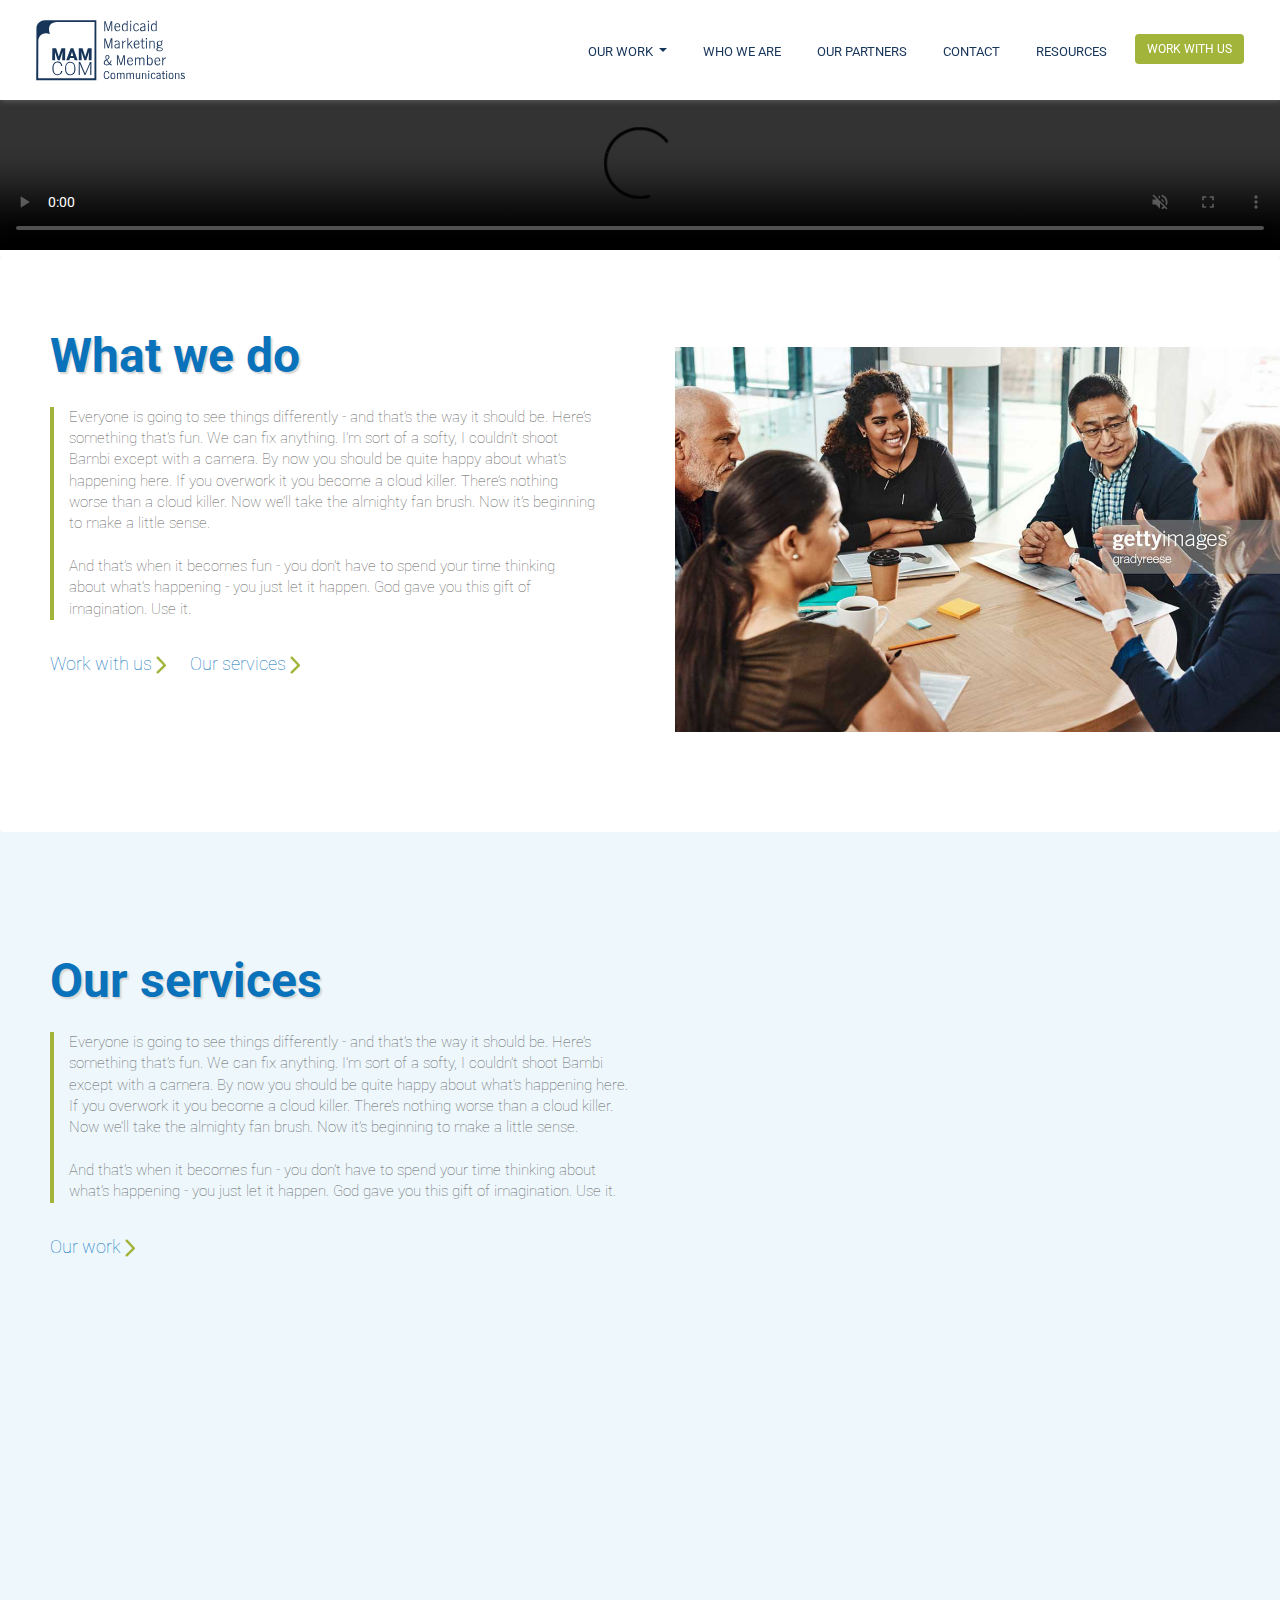
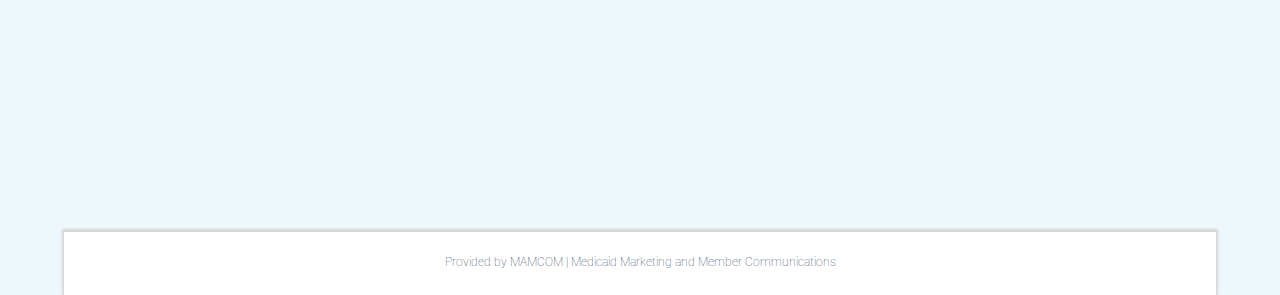
==== Index.html @ 3f7f3bfc "Add files via upload" ====
<!doctype html>
<html lang="en">
  <head>
	
<!-- Required meta tags -->
    <meta charset="utf-8">
    <meta name="viewport" content="width=device-width, initial-scale=1, shrink-to-fit=no">
	  
<!-- Code for Our services wheel -->
<script src="https://code.createjs.com/createjs-2015.11.26.min.js"></script>
<script src="OurServiceWheel.js?1569338757612"></script>
<script>
var canvas, stage, exportRoot, anim_container, dom_overlay_container, fnStartAnimation;
function init() {
	canvas = document.getElementById("canvas");
	anim_container = document.getElementById("animation_container");
	dom_overlay_container = document.getElementById("dom_overlay_container");
	var comp=AdobeAn.getComposition("01224C88C6E443ABA5F6D52164FD3043");
	var lib=comp.getLibrary();
	handleComplete({},comp);
}
function handleComplete(evt,comp) {
	//This function is always called, irrespective of the content. You can use the variable "stage" after it is created in token create_stage.
	var lib=comp.getLibrary();
	var ss=comp.getSpriteSheet();
	exportRoot = new lib.OurServiceWheel();
	stage = new lib.Stage(canvas);
	stage.enableMouseOver();	
	//Registers the "tick" event listener.
	fnStartAnimation = function() {
		stage.addChild(exportRoot);
		createjs.Ticker.setFPS(lib.properties.fps);
		createjs.Ticker.addEventListener("tick", stage)
		stage.addEventListener("tick", handleTick)
		function handleTick(event) {
			var cameraInstance = exportRoot.___camera___instance;
			if(cameraInstance)
			{
				var stageCenter = { 'x' : lib.properties.width/2, 'y' : lib.properties.height/2 };
				if(cameraInstance._off != null && cameraInstance._off == true)
					exportRoot.transformMatrix = new createjs.Matrix2D();
				else
				{
					if(cameraInstance.pinToObject !== undefined)
					{
						cameraInstance.x = cameraInstance.pinToObject.x + cameraInstance.pinToObject.pinOffsetX;
						cameraInstance.y = cameraInstance.pinToObject.y + cameraInstance.pinToObject.pinOffsetY;
					}
					var mat = cameraInstance.getMatrix();
					mat.tx -= stageCenter.x;
					mat.ty -= stageCenter.y;
					var inverseMat = mat.invert();
					inverseMat.prependTransform(stageCenter.x, stageCenter.y, 1, 1, 0, 0, 0, 0, 0);
					inverseMat.appendTransform(-stageCenter.x, -stageCenter.y, 1, 1, 0, 0, 0, 0, 0);
					exportRoot.transformMatrix = inverseMat;
				}
			}
		}
	}	    
	//Code to support hidpi screens and responsive scaling.
	function makeResponsive(isResp, respDim, isScale, scaleType) {		
		var lastW, lastH, lastS=1;		
		window.addEventListener('resize', resizeCanvas);		
		resizeCanvas();		
		function resizeCanvas() {			
			var w = lib.properties.width, h = lib.properties.height;			
			var iw = window.innerWidth, ih=window.innerHeight;			
			var pRatio = window.devicePixelRatio || 1, xRatio=iw/w, yRatio=ih/h, sRatio=1;			
			if(isResp) {                
				if((respDim=='width'&&lastW==iw) || (respDim=='height'&&lastH==ih)) {                    
					sRatio = lastS;                
				}				
				else if(!isScale) {					
					if(iw<w || ih<h)						
						sRatio = Math.min(xRatio, yRatio);				
				}				
				else if(scaleType==1) {					
					sRatio = Math.min(xRatio, yRatio);				
				}				
				else if(scaleType==2) {					
					sRatio = Math.max(xRatio, yRatio);				
				}			
			}			
			canvas.width = w*pRatio*sRatio;			
			canvas.height = h*pRatio*sRatio;
			canvas.style.width = dom_overlay_container.style.width = anim_container.style.width =  w*sRatio+'px';				
			canvas.style.height = anim_container.style.height = dom_overlay_container.style.height = h*sRatio+'px';
			stage.scaleX = pRatio*sRatio;			
			stage.scaleY = pRatio*sRatio;			
			lastW = iw; lastH = ih; lastS = sRatio;            
			stage.tickOnUpdate = false;            
			stage.update();            
			stage.tickOnUpdate = true;		
		}
	}
	makeResponsive(false,'both',false,1);	
	AdobeAn.compositionLoaded(lib.properties.id);
	fnStartAnimation();
}
</script>
	  
<!-- Bootstrap CSS -->
    <link rel="stylesheet" href="https://stackpath.bootstrapcdn.com/bootstrap/4.3.1/css/bootstrap.min.css" integrity="sha384-ggOyR0iXCbMQv3Xipma34MD+dH/1fQ784/j6cY/iJTQUOhcWr7x9JvoRxT2MZw1T" crossorigin="anonymous">
	  
	<script src="https://ajax.googleapis.com/ajax/libs/jquery/3.4.1/jquery.min.js"></script>

    <title>MAMCOM | Medicaid Marketing and Member Communications</title> 
<!-- MAMCOM SEO -->	
    <link rel="shortcut icon" href="images/favicon.ico" type="image/x-icon">
	<link rel="icon" href="images/favicon.ico" type="image/x-icon">
	  
	<meta name="author" content="Katherine Stapleton & Stephen Suratos">
	<meta name="description" content="MAMCOM | Medicaid Marketing and Member Communications">			
	<meta name="keywords" content="Anthem, Medicaid, Marketing, Protfolio">  
	  
	
	  
	<link href="https://fonts.googleapis.com/css?family=Roboto" rel="stylesheet">
	<link href="stylesheet.css" rel="stylesheet">  
  </head>
  
<!-- onload event for wheel function -->	
  <body onload="init();" style="margin:0px;">

	  
<!-- Nav Bar -->  
	
	<nav id="myNav" class="navbar sticky-top navbar-expand-lg py-0 navbar-light bg-light py-md-0 my-0 my-sm-0">
		
	    <a class="navbar-brand py-0" href="Index.html"><img id="logo" src="images/MAMCOM-Logo.svg"  alt="logo"></a>
		<a class="navbar-brand py-0" href="Index.html"><img id="logoText" src="images/MAMCOM-Logo-text.svg"  alt="logo"></a>	

	  <button id="navTog" class="navbar-toggler" type="button" data-toggle="collapse" data-target="#navbarTogglerDemo02" aria-controls="navbarTogglerDemo02" aria-expanded="false" aria-label="Toggle navigation">
		<span class="navbar-toggler-icon"></span>
	  </button>

	  <div class="collapse navbar-collapse" id="navbarTogglerDemo02">
		<ul id="navBNav" class="navbar-nav ml-auto mt-2 mt-lg-0">
		  <li id="menuDropdown" class="nav-item dropdown">
        	<a class="nav-link dropdown-toggle" href="#" id="navbarDropdownMenuLink" role="button" data-toggle="dropdown" aria-haspopup="true" aria-expanded="false">
          	OUR WORK
        	</a>
				<div class="dropdown-menu" aria-labelledby="navbarDropdownMenuLink">
				  <a class="dropdown-item" href="memberStories.html">Member Stories</a>
				  <a class="dropdown-item" href="ourWork.html">Our Work</a>
				</div>
      	  </li>
		  <li class="nav-item">
			<a class="nav-link" href="whoWeAre.html">WHO WE&nbsp;ARE</a>
		  </li>
		  <li class="nav-item">
			<a class="nav-link" href="partners.html">OUR&nbsp;PARTNERS</a>
		  </li>
		  <li class="nav-item">
			<a class="nav-link" href="contact.html">CONTACT</a>
		  </li>
		  <li class="nav-item">
			<a class="nav-link" href="resources.html">RESOURCES</a>
		  </li>	
			
		  <li>
			  <a href="https://share.antheminc.com/teams/BrandMktgComms/Lists/SeptDec2019_Job_Requests/NewForm.aspx?"><button class="btn btn-outline-success my-1 my-sm-0">WORK WITH US</button></a>
		  </li>		

		</ul>
		
		
	  </div>
	</nav>

	  
<!-- Home Page Video -->   
	<div class="jumbotron jumbotron-fluid">
		<video controls autoplay muted>
		  <source src="video/MAMCOM-Sizzle-test.mp4" type="video/mp4">
		  <!--  *** FPO FOR FINAL VIDEO IN OGG *** <source src="video/MAMCOM-Sizzle-test.mp4" type="video/ogg">-->
			Your browser does not support the video tag.
		</video>
	</div>	
	  
<!-- What we do	-->
	  
	<div id="whatWeDo" class="card">
	  <div class="row no-gutters">
		  
		<div class="col-md-6">  
			<div class="card-body">	
				<h2 class="card-title">What we do</h2>
				<div id="vertlineCopy">
					<p class="card-text">  
					Everyone is going to see things differently - and that’s the way it should be. Here’s something that’s fun. We can fix anything. I’m sort of a softy, I couldn’t shoot Bambi except with a camera. By now you should be quite happy about what’s happening here. If you overwork it you become a cloud killer. There’s nothing worse than a cloud killer. Now we’ll take the almighty fan brush. Now it’s beginning to make a little sense.<br/><br/>

					And that’s when it becomes fun - you don’t have to spend your time thinking about what’s happening - you just let it happen. God gave you this gift of imagination. Use it. 
					</p>
				</div>
				<a id="textLink1" href="https://share.antheminc.com/teams/BrandMktgComms/Lists/SeptDec2019_Job_Requests/NewForm.aspx?">Work&nbsp;with&nbsp;us <img src="images/arrow-rightMini.svg" alt="arrow icon"/> </a>
				<a id="textLink2" href="#ourServ">Our&nbsp;services <img src="images/arrow-rightMini.svg" alt="arrow icon"/></a>
			</div>
		</div>	  
		<div class="col-md-6 float-right">
	  		<img id="whatWeDoImg" src="images/whatwedo-Placeholder.jpeg" class="card-img rounded-0" alt="Image team collaborating">
		</div>
	  </div>	 
	</div>
	  
	  
	  
 <!-- Our services-->
	<a id="ourServ"></a>
	<div id="ourServicesBG" class="jumbotron jumbotron-fluid">
		
			<div id="ourServices" class="card">
			  <div class="row no-gutters">

				<div class="col-md-6">  
					<div class="card-body">	
						
						
						<h2 class="card-title">Our services</h2>
						<div id="vertlineCopy2">
							<p class="card-text">  
							Everyone is going to see things differently - and that’s the way it should be. Here’s something that’s fun. We can fix anything. I’m sort of a softy, I couldn’t shoot Bambi except with a camera. By now you should be quite happy about what’s happening here. If you overwork it you become a cloud killer. There’s nothing worse than a cloud killer. Now we’ll take the almighty fan brush. Now it’s beginning to make a little sense.<br/><br/>

							And that’s when it becomes fun - you don’t have to spend your time thinking about what’s happening - you just let it happen. God gave you this gift of imagination. Use it. 
							</p>
						</div>
						<a id="textLink3" href="#">Our&nbsp;work <img src="images/arrow-rightMini.svg" alt="arrow icon"/> </a>
						
					</div>
				</div>	  
				<div class="col-md-6">
					<!--  WIDGET -->
						<div  id="animation_container" style="background-color:rgba(237, 247, 252, 1.00); width:800px; height:800px">
							<canvas class="ourServWidget" id="canvas" width="800" height="800" style="position: absolute; display: block; background-color:rgba(237, 247, 252, 1.00);"></canvas>
							<div id="dom_overlay_container" style="pointer-events:none; overflow:hidden; width:800px; height:800px; position: absolute; left: 0px; top: 0px; display: block;">
							</div>
						</div>
				</div>
			  </div>	 
			</div>

		
	</div>
	  
	
<!-- Footer-->
	  
	<footer id="footer" class="jumbotron jumbotron-fluid">
	  <div class="container">
		<p>Provided by MAMCOM | Medicaid Marketing and Member&nbsp;Communications</p>
	  </div>
	</footer>
	  
  	  
	  

<!-- Optional JavaScript -->
	<script src="scripts.js"></script> 
	  
 <!-- jQuery first, then Popper.js, then Bootstrap JS -->
    <script src="https://code.jquery.com/jquery-3.3.1.slim.min.js" integrity="sha384-q8i/X+965DzO0rT7abK41JStQIAqVgRVzpbzo5smXKp4YfRvH+8abtTE1Pi6jizo" crossorigin="anonymous"></script>
    <script src="https://cdnjs.cloudflare.com/ajax/libs/popper.js/1.14.7/umd/popper.min.js" integrity="sha384-UO2eT0CpHqdSJQ6hJty5KVphtPhzWj9WO1clHTMGa3JDZwrnQq4sF86dIHNDz0W1" crossorigin="anonymous"></script>
    <script src="https://stackpath.bootstrapcdn.com/bootstrap/4.3.1/js/bootstrap.min.js" integrity="sha384-JjSmVgyd0p3pXB1rRibZUAYoIIy6OrQ6VrjIEaFf/nJGzIxFDsf4x0xIM+B07jRM" crossorigin="anonymous"></script>
  </body>
</html>
---- stylesheet.css ----
/*	~~~~~~COLORS FOR SITE~~~~~
Grey		#606060
Light Grey	#EDEDED
Medium Grey	#D6D6D6
Navy Blue 	#173459
Light Blue	#50ADE3
Blue		#0A72BA
Magenta		#BA1D84
Green		#A2B53A
Light B BG	#EDF7FC



~~~~~~TVNord (Not working on web)~~~~~
font-family: 'TVNordCondEF-Black', 'TVNordEF-RegularOblique', 'TVNordEF-Regular', 'TVNordEF-Light', 'TVNordEF-Heavy', 'TVNordEF-BoldOblique', 'TVNordEF-Bold', 'TVNordEF-Black', 'TVNordCondEF-RegularOblique', 'TVNordCondEF-Regular', 'TVNordCondEF-Light', 'TVNordCondEF-BoldOblique', 'TVNordCondEF-Bold', 'Helvetica', 'Arial', 'sans-serif';


~~~~~~TEXT FOR SITE~~~~~
<link href="https://fonts.googleapis.com/css?family=Roboto" rel="stylesheet">*/



/* ~~~~~~Font Styles~~~~~~ */

body{
    font-family: 'Roboto', 'Helvetica', 'Arial', 'sans-serif';
    color: #173459;
	background-color: #fff;

	}
  
h1 {
	font-family: 'Roboto', 'Helvetica', 'Arial', 'sans-serif';
	color: #50ADE3;
	font-weight: bold;
	font-size: 7vw;
	opacity: 0.3;
	}

h2 {
	font-family: 'Roboto', 'Helvetica', 'Arial', 'sans-serif';
	color: #0A72BA;
	font-weight: bold;
	font-size: 36pt;
	text-shadow: 1.5px 1.5px 1.5px #D6D6D6;
	}

p{
	font-family: 'Roboto', 'Helvetica', 'Arial', 'sans-serif';
	color: #606060;
	font-size: 11pt;
	font-weight: lighter;
	line-height: 16pt;
}


body {
  position: relative;
  margin: 0;
  min-height: 100%;
  font-family: 'Roboto', 'Helvetica', 'Arial', 'sans-serif';
  background-color: #EDF7FC;
}


/*----------Navbar Style----------*/


@media (min-width: 990px) {
     .navbar {
         height: 100px; 
         display: flex;
         align-items: center;
     	}
	  }
@media (max-width: 990px) {
    .navbar {
         height: 100px; 
         display: flex;
    	}
    .navbar-toggler {
        border: none;
		position:fixed;
		right:0px !important;
		display: flex;
		z-index: 5;
		background-color: #fff;
		float: right;
		top: 0;
		margin-top: 30px;
    	}
	.navbar-collapse {
		position: fixed;
		top: 0;
		left: 0;
		bottom: 0;
		width: 100%;
	}
	.navbar-collapse.collapse.show {
		height: 100vh;
	}

	
	#logoText {
		visibility: hidden;
		}
	
	.navbar-nav{
		background-color: #FFFFFF;
		width: 35% !important;
    	float: right !important;
    	vertical-align: middle; 
		height: 100vh !important;
		right: 0 !important;
		top: 100px;
		opacity: 0.95;
		margin-right: 0 !important;
		text-align: right;
		}
	
	.navbar-nav li{
		padding: 10px 10px 10px 20px;
		opacity:1;
		margin: 15px 0px 0px 0px;
		}
	
	.navbar-nav li a{
		padding: 0px 30px 0px 30px;
		opacity:1;
		border-bottom: none;
		}

	.navbar-nav li a:hover {
		border-bottom: none;
		float: none;
		}
	
	.navbar-nav li a:active {
		border-bottom: none;
		float: none;
		}
	.nav-link{
		margin-right: 20px;
	}
	.nav-item:hover{
		background-color: #EDEDED;
	}


	#menuDropdown{
		margin-top: 100px;
		width: 100%;
	}
	.dropdown-menu{
		box-shadow: none !important;
		font-family: 'Roboto', 'Helvetica', 'Arial', 'sans-serif';
		font-size: 11pt;
		background-color: transparent;
	}
	.dropdown-item{
		text-align: right;
	}
	
	.dropdown-menu a:hover{
		color: #0A72BA;
	}
	.dropdown-menu a:active{
		color: #0A72BA;
	}
	
	
} 


.navbar {
	z-index: 2;
	background-color: #ffffff !important;
	display: flex;
    align-items: center;
	box-shadow: 1px 1px 6px #606060;
	}
.navbar-toggler{
	border: 0px;
	position: fixed;
	right:0px !important;
	display: flex;
	margin-right: 20px;
	}
.navbar-toggler:focus{
	background-color: #fff;
	box-shadow:none !important;
    outline:0px !important;
	border: none;
}
.navbar-toggler:active, 
.navbar-toggler:hover{
	border: none;
	background-color:#EDEDED;
	box-shadow:none !important;
    outline:0px !important;
}

.nav-link {
	margin-top: 5px;
	color:#173459 !important;
	line-height: 10px;
	border-bottom: 2.5px solid #ffffff;
	font-family: 'Roboto', 'Helvetica', 'Arial', 'sans-serif';
	font-size: 10pt !important;
	}

.nav-link:hover {
	border-bottom: 2.5px solid #A2B53A;
	float: none;
	}
.nav-link:active {
	border-bottom: 2.5px solid #173459;
	float: none;
	}

.dropdown-menu{
	border-radius: 0px;
	font-family: 'Roboto', 'Helvetica', 'Arial', 'sans-serif';
	box-shadow: 0px 0px 4px #606060;
	border: none;
	text-align: center;
	}
.dropdown-menu{
	box-shadow: none !important;
	font-family: 'Roboto', 'Helvetica', 'Arial', 'sans-serif';
	font-size: 11pt;
	}
.dropdown-menu a{
	color: #173459;
	font-family: 'Roboto', 'Helvetica', 'Arial', 'sans-serif';
	border: none;
	}

.dropdown-menu a:hover{
	background-color: #EDEDED;
	}

.dropdown-menu a:active{
	background-color: #EDEDED;
	}

.nav-item {
	padding-right: 20px;
	}

.btn {
	background-color: #A2B53A;
	color: white;
	font-size: 12px;
	border: none;
	margin-right: 20px;
	float:right;
	}

.btn:hover{
	background-color: #50ADE3;
	}
.btn:active{
	background-color: #50ADE3;
	}

.navbar-brand {
	image-shadow:  1.5px 1.5px 1.5px #D6D6D6;
	margin: 0px;
	padding: 0;
	}

#logo{
	padding: 15px 0px 0px 0px !important;
	top: 0 !important;
	margin: 0px 0px 0px 15px !important;
	width: 70px;
	position:fixed;
	display: flex;
	vertical-align: middle;
	}

#logoText{
	padding: 15px 0px 0px 0px !important;
	top: 0 !important;
	margin: 0px 0px 0px 85px !important;
	width: 86px;
	position:fixed;
	}
	


/*--------------PAGE CONTENT----------------*/    

/*----------Home page Video Style----------*/


.jumbotron {
	position: static;
    padding-top: 0px;
    padding-bottom: 0px;
    margin-bottom: 0px;
    color: inherit;
	background-color: #fff;
	}

video {
	position:static;
    top: 0;
    left: 0;
    width: 100% !important;
 	}



/*--------------What we do---------------*/


#whatWeDo{
	background-color: #fff;
	padding: 50px 0px 50px 30px;
	border: none;
	}
#vertlineCopy{
	border-left: 4px solid #A2B53A;
	float: left;
	padding: 0px 0px 0px 15px;
	margin: 10px 40px 30px 0px;
	}
#whatWeDoImg{
	float: right;
	right: 0;
	top: 0;
	padding: 40px 0px 50px 20px;
	}
#textLink1{
	font-size: 18px;
	color: #0A72BA;
	padding: 50px 20px 0px 0px;
	font-weight: lighter;
	margin-top: 40px;
	word-break: keep-all;
	}

#textLink1 img{
	width: 10px;
	}

#textLink1:hover{
	color: #50ADE3;
	text-decoration: none;
	}

#textLink2{
	font-size: 18px;
	color: #0A72BA;
	padding: 50px 20px 0px 0px;
	font-weight: lighter;
	margin-top: 40px;
	word-break: keep-all;
	}

#textLink2 img{
	width: 10px;
	}

#textLink2:hover{
	color: #50ADE3;
	text-decoration: none;
	}


/*--------------Our services---------------*/


#ourServicesBG{
	background-color: #EDF7FC;
	width: 100%;
	bottom: 0;
	padding: 50px 0px 50px 30px;
}
#ourServices{
	background-color: transparent;
	padding: 50px 0px 50px 0px;
	border: none;
	}
#vertlineCopy2{
	border-left: 4px solid #A2B53A;
	float: left;
	padding: 0px 0px 0px 15px;
	margin: 10px 0px 30px 0px;
	}

#textLink3{
	font-size: 18px;
	color: #0A72BA;
	padding: 50px 20px 0px 0px;
	font-weight: lighter;
	margin-top: 40px;
	word-break: keep-all;
	}

#textLink3 img{
	width: 10px;
	}

#textLink3:hover{
	color: #50ADE3;
	text-decoration: none;
	}

.ourServWidget{
	position: absolute;
	margin: auto;
	right: 0;
	left: 0;
}


/*----------Footer----------*/

footer{
	position: absolute;
	bottom: 0;
	margin-left: auto;
	margin-right: auto;
	box-shadow: 0px -1px 2px 2px #D6D6D6; 
	width: 90%;
	display: block;
	}

#footer{
	background-color: #ffffff;
	padding: 20px 0px 5px 0px;

}

#footer p{
	font-size: 12px !important;
	color: #173459;
	text-align: center;
}
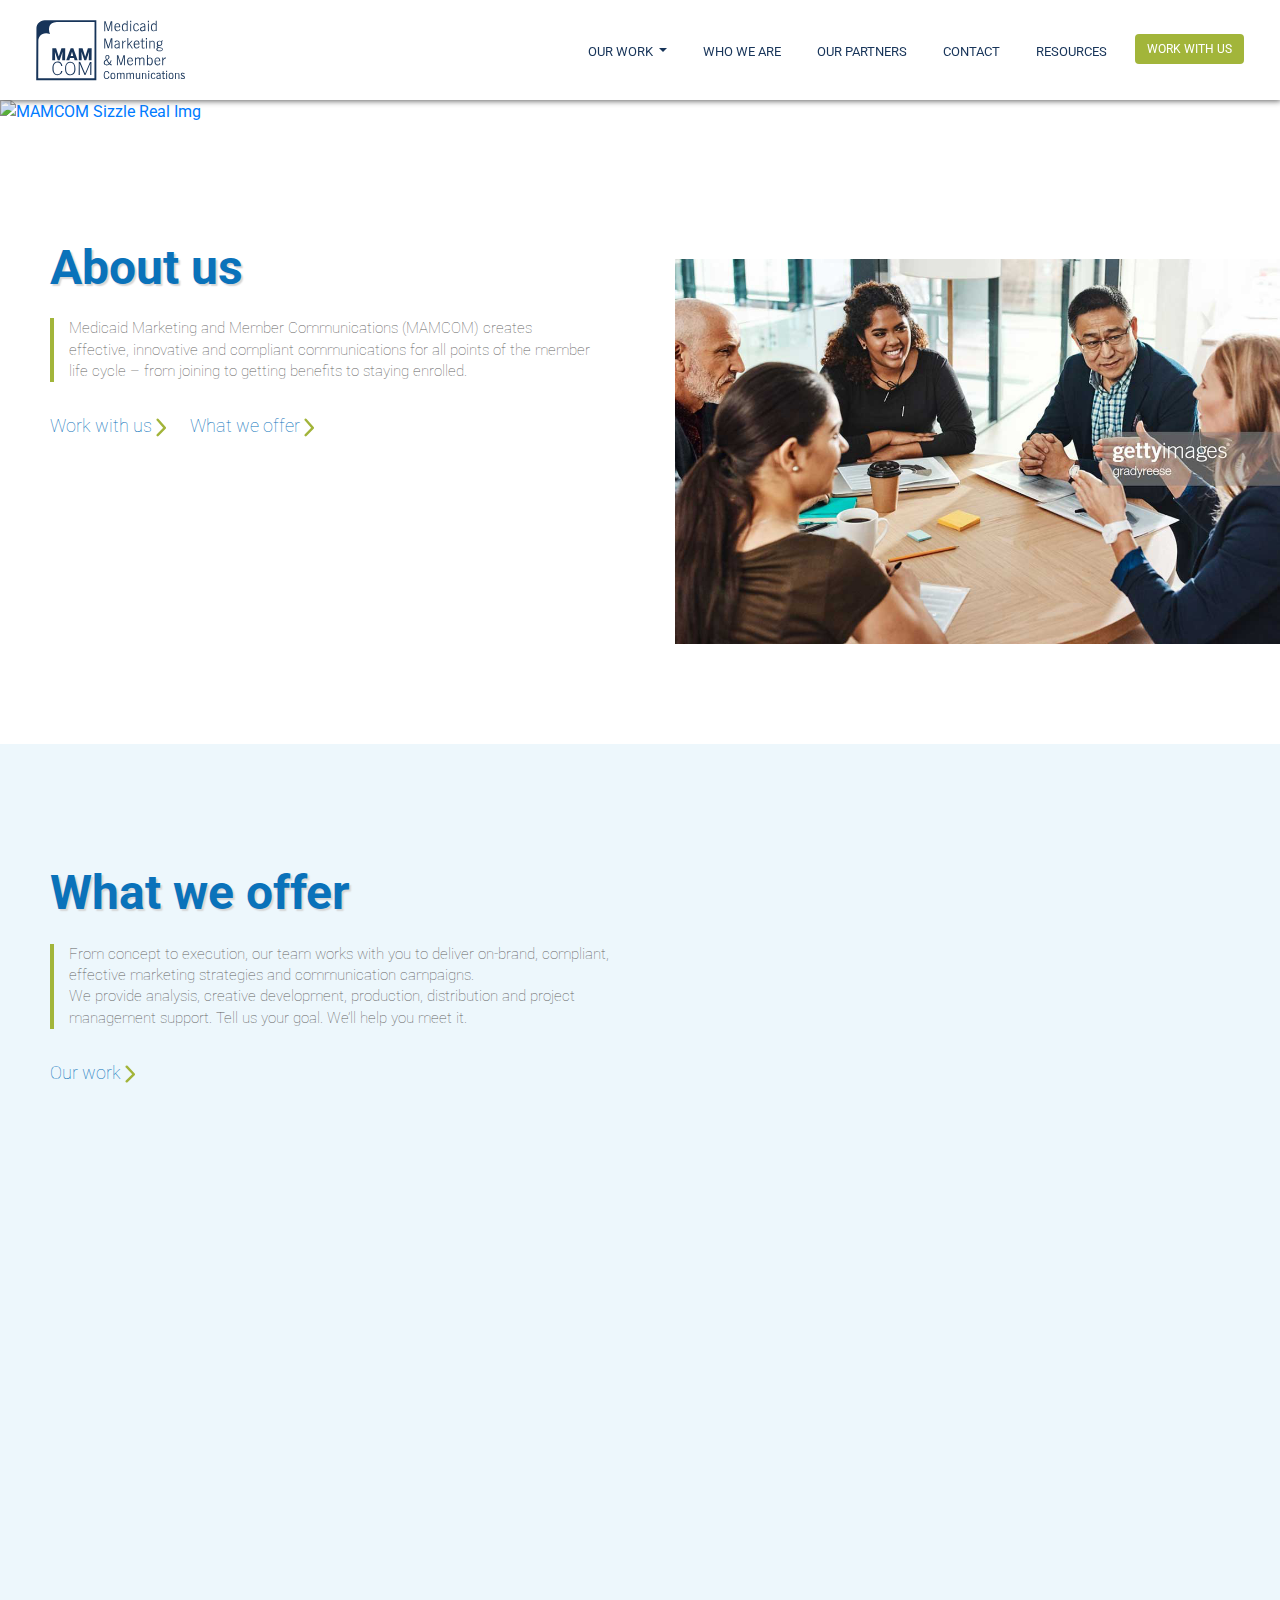
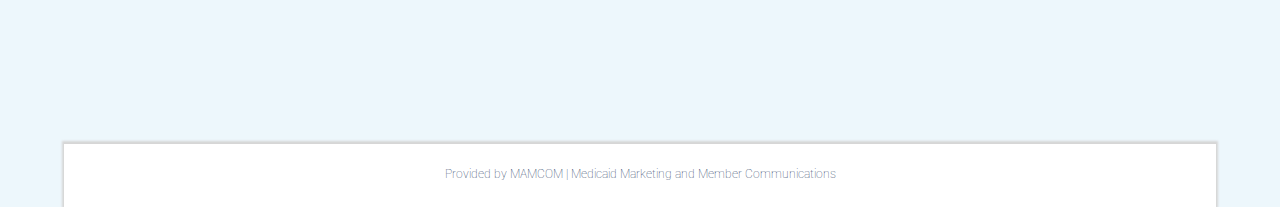
==== commit f8ae4ed4: "Add files via upload" ====
--- a/Index.html
+++ b/Index.html
@@ -1,14 +1,71 @@
 <!doctype html>
 <html lang="en">
   <head>
-	
+
 <!-- Required meta tags -->
     <meta charset="utf-8">
     <meta name="viewport" content="width=device-width, initial-scale=1, shrink-to-fit=no">
 	  
+<!-- disable youtube player related videos -->
+	  <style>
+		  .hytPlayerWrap{display: inline-block; position: relative;}
+		  .hytPlayerWrap.ended::after{content:""; position: absolute; top: 0; left: 0; bottom: 0; right: 0; cursor: pointer; background-color: black; background-repeat: no-repeat; background-position: center; background-size: 64px 64px; background-image: url([data-uri]);}
+		  .hytPlayerWrap.paused::after{content:""; position: absolute; top: 70px; left: 0; bottom: 50px; right: 0; cursor: pointer; background-color: black; background-repeat: no-repeat; background-position: center; background-size: 40px 40px; background-image: url([data-uri]);}
+	  </style>		  
 <!-- Code for Our services wheel -->
 <script src="https://code.createjs.com/createjs-2015.11.26.min.js"></script>
-<script src="OurServiceWheel.js?1569338757612"></script>
+<script>
+function LoadGFonts(families, comp) {				
+	var lib=comp.getLibrary();				
+	var googleObject = {type: "Google", loadedFonts: 0, totalFonts: families.length, callOnLoad: lib.gfontAvailable};				
+	for(var i =0; i < families.length; i++)				
+		isFontAvailable(gFontsFamilies[i], googleObject);				
+}
+function isFontAvailable(font, obj) {				
+	var timeOut = 5000;				
+	var delay = 200;				
+	var interval = 0;				
+	var timeElapsed = 0;				
+	function checkFont() {				
+		var node = document.createElement("span");				
+		node.innerHTML = "giItT1WQy@!-/#";				
+		node.style.position      = "absolute";				
+		node.style.left          = "-1000px";				
+		node.style.top           = "-1000px";				
+		node.style.fontSize      = "300px";				
+		node.style.fontFamily    = "sans-serif";				
+		node.style.fontVariant   = "normal";				
+		node.style.fontStyle     = "normal";				
+		node.style.fontWeight    = "normal";				
+		node.style.letterSpacing = "0";				
+		document.body.appendChild(node);				
+		var width = node.offsetWidth;				
+		node.style.fontFamily = font+","+node.style.fontFamily;				
+		var returnVal = false;				
+		if((node && node.offsetWidth != width) || timeElapsed >=timeOut) {				
+			obj.loadedFonts++;				
+			if(interval)				
+				clearInterval(interval);				
+			obj.callOnLoad(font, obj.totalFonts);				
+			returnVal = true;				
+		}				
+		if(node) {				
+			node.parentNode.removeChild(node);				
+			node = null;				
+		}				
+		timeElapsed += delay;				
+		return returnVal;				
+	}				
+	if(!checkFont()) {				
+		interval = setInterval(checkFont, delay);				
+	}				
+}
+</script>
+<script>
+	var gFontsFamilies = ["Roboto"];
+</script>
+<link rel="stylesheet" type="text/css" href="https://fonts.googleapis.com/css?family=Roboto:regular&subset=latin">
+<script src="OurServiceWheel.js"></script>
 <script>
 var canvas, stage, exportRoot, anim_container, dom_overlay_container, fnStartAnimation;
 function init() {
@@ -17,6 +74,19 @@
 	dom_overlay_container = document.getElementById("dom_overlay_container");
 	var comp=AdobeAn.getComposition("01224C88C6E443ABA5F6D52164FD3043");
 	var lib=comp.getLibrary();
+	try {
+		if(!(typeof gFontsFamilies === 'undefined' || gFontsFamilies === null))
+			LoadGFonts(gFontsFamilies, comp);		
+		if(!(typeof totalTypekitFonts === 'undefined' || totalTypekitFonts === null)) {			
+			var typekitObject = {type: 'Typekit', loadedFonts: 0, totalFonts: totalTypekitFonts, callOnLoad: lib.tfontAvailable};		
+			Typekit.load({
+			async: true,
+			'fontactive': function(family) {
+				isFontAvailable(family, typekitObject);
+				}
+			});
+		}
+	} catch(e) {};
 	handleComplete({},comp);
 }
 function handleComplete(evt,comp) {
@@ -30,32 +100,7 @@
 	fnStartAnimation = function() {
 		stage.addChild(exportRoot);
 		createjs.Ticker.setFPS(lib.properties.fps);
-		createjs.Ticker.addEventListener("tick", stage)
-		stage.addEventListener("tick", handleTick)
-		function handleTick(event) {
-			var cameraInstance = exportRoot.___camera___instance;
-			if(cameraInstance)
-			{
-				var stageCenter = { 'x' : lib.properties.width/2, 'y' : lib.properties.height/2 };
-				if(cameraInstance._off != null && cameraInstance._off == true)
-					exportRoot.transformMatrix = new createjs.Matrix2D();
-				else
-				{
-					if(cameraInstance.pinToObject !== undefined)
-					{
-						cameraInstance.x = cameraInstance.pinToObject.x + cameraInstance.pinToObject.pinOffsetX;
-						cameraInstance.y = cameraInstance.pinToObject.y + cameraInstance.pinToObject.pinOffsetY;
-					}
-					var mat = cameraInstance.getMatrix();
-					mat.tx -= stageCenter.x;
-					mat.ty -= stageCenter.y;
-					var inverseMat = mat.invert();
-					inverseMat.prependTransform(stageCenter.x, stageCenter.y, 1, 1, 0, 0, 0, 0, 0);
-					inverseMat.appendTransform(-stageCenter.x, -stageCenter.y, 1, 1, 0, 0, 0, 0, 0);
-					exportRoot.transformMatrix = inverseMat;
-				}
-			}
-		}
+		createjs.Ticker.addEventListener("tick", stage);
 	}	    
 	//Code to support hidpi screens and responsive scaling.
 	function makeResponsive(isResp, respDim, isScale, scaleType) {		
@@ -170,13 +215,48 @@
 
 	  
 <!-- Home Page Video -->   
-	<div class="jumbotron jumbotron-fluid">
-		<video controls autoplay muted>
-		  <source src="video/MAMCOM-Sizzle-test.mp4" type="video/mp4">
-		  <!--  *** FPO FOR FINAL VIDEO IN OGG *** <source src="video/MAMCOM-Sizzle-test.mp4" type="video/ogg">-->
-			Your browser does not support the video tag.
-		</video>
-	</div>	
+	 <div class="jumbotron jumbotron-fluid">
+		<div data-toggle="modal" data-target="#exampleModalCenter">
+		  	<a href="#carouselExampleIndicatorsModal" data-target="#carouselExampleIndicatorsModal" data-slide-to="0">
+				<img class="d-block w-100" src="images/IndexHeader.jpg" alt="MAMCOM Sizzle Real Img">
+			</a>
+		</div>
+		<div class="arrow bounce indexArrow">
+  			<a href="#whatWeDo"><img class="a" src="images/arrow-downWHT.svg" alt="arrow icon"/></a>
+		</div>
+	  </div>
+	  
+	  <!-- Video Modal --> 
+		<div id="exampleModalCenter" class="modal fade bd-example-modal-lg" tabindex="-1" role="dialog" aria-labelledby="myLargeModalLabel" aria-hidden="true" >
+		  <div class="modal-dialog modal-dialog-centered modal-lg" role="document">
+			<div class="modal-content">
+			  <div class="projectModalHeader modal-header">
+				<h5 class="modal-title" id="exampleModalLongTitle">MAMCOM 2018 Sizzle Reel</h5>
+				<button type="button" class="close closeBTN" data-dismiss="modal" aria-label="Close">
+				  <span aria-hidden="true">&times;</span>
+				</button>
+			  </div>
+				
+			  <div class="modal-body">
+				
+				  <div id="carouselExampleIndicatorsModal" class="carousel slide" data-ride="carousel" data-interval="false">
+					  <div class="carousel-inner">
+						 <div class="carousel-item active hytPlayerWrapOuter">
+						   	<div class="embed-responsive embed-responsive-16by9 hytPlayerWrap">	
+							  <iframe class="embed-responsive-item" src="https://www.youtube.com/embed/NrRhvXSq7Kk?autoplay=1&modestbranding=1&rel=0&enablejsapi=1" frameborder="0"  allow="accelerometer; autoplay; encrypted-media; gyroscope;" allowfullscreen ></iframe>
+							</div>
+						</div> 
+						
+					  </div>
+
+					</div>
+				  
+			  </div>
+	
+			</div>
+		  </div>
+		</div>
+	  
 	  
 <!-- What we do	-->
 	  
@@ -185,16 +265,14 @@
 		  
 		<div class="col-md-6">  
 			<div class="card-body">	
-				<h2 class="card-title">What we do</h2>
+				<h2 class="card-title">About us</h2>
 				<div id="vertlineCopy">
 					<p class="card-text">  
-					Everyone is going to see things differently - and that’s the way it should be. Here’s something that’s fun. We can fix anything. I’m sort of a softy, I couldn’t shoot Bambi except with a camera. By now you should be quite happy about what’s happening here. If you overwork it you become a cloud killer. There’s nothing worse than a cloud killer. Now we’ll take the almighty fan brush. Now it’s beginning to make a little sense.<br/><br/>
-
-					And that’s when it becomes fun - you don’t have to spend your time thinking about what’s happening - you just let it happen. God gave you this gift of imagination. Use it. 
+					Medicaid Marketing and Member Communications (MAMCOM) creates effective, innovative and compliant communications for all points of the member life cycle – from joining to getting benefits to staying&nbsp;enrolled. 
 					</p>
 				</div>
-				<a id="textLink1" href="https://share.antheminc.com/teams/BrandMktgComms/Lists/SeptDec2019_Job_Requests/NewForm.aspx?">Work&nbsp;with&nbsp;us <img src="images/arrow-rightMini.svg" alt="arrow icon"/> </a>
-				<a id="textLink2" href="#ourServ">Our&nbsp;services <img src="images/arrow-rightMini.svg" alt="arrow icon"/></a>
+				<a class="textLink" href="https://share.antheminc.com/teams/BrandMktgComms/Lists/SeptDec2019_Job_Requests/NewForm.aspx?">Work&nbsp;with&nbsp;us <img src="images/arrow-rightMini.svg" alt="arrow icon"/> </a>
+				<a class="textLink" href="#ourServ">What&nbsp;we&nbsp;offer <img src="images/arrow-rightMini.svg" alt="arrow icon"/></a>
 			</div>
 		</div>	  
 		<div class="col-md-6 float-right">
@@ -216,26 +294,25 @@
 					<div class="card-body">	
 						
 						
-						<h2 class="card-title">Our services</h2>
+						<h2 class="card-title">What&nbsp;we&nbsp;offer</h2>
 						<div id="vertlineCopy2">
 							<p class="card-text">  
-							Everyone is going to see things differently - and that’s the way it should be. Here’s something that’s fun. We can fix anything. I’m sort of a softy, I couldn’t shoot Bambi except with a camera. By now you should be quite happy about what’s happening here. If you overwork it you become a cloud killer. There’s nothing worse than a cloud killer. Now we’ll take the almighty fan brush. Now it’s beginning to make a little sense.<br/><br/>
-
-							And that’s when it becomes fun - you don’t have to spend your time thinking about what’s happening - you just let it happen. God gave you this gift of imagination. Use it. 
+							From concept to execution, our team works with you to deliver on-brand, compliant, effective marketing strategies and communication campaigns. <br>
+							We provide analysis, creative development, production, distribution and project management support. Tell us your goal. We’ll help you meet&nbsp;it. 
 							</p>
 						</div>
-						<a id="textLink3" href="#">Our&nbsp;work <img src="images/arrow-rightMini.svg" alt="arrow icon"/> </a>
+						<a class="textLink" href="ourWork.html">Our&nbsp;work <img src="images/arrow-rightMini.svg" alt="arrow icon"/> </a>
 						
 					</div>
 				</div>	  
 				<div class="col-md-6">
 					<!--  WIDGET -->
-						<div  id="animation_container" style="background-color:rgba(237, 247, 252, 1.00); width:800px; height:800px">
+						<div id="animation_container" style="background-color:rgba(237, 247, 252, 1.00); width:800px; height:800px">
 							<canvas class="ourServWidget" id="canvas" width="800" height="800" style="position: absolute; display: block; background-color:rgba(237, 247, 252, 1.00);"></canvas>
 							<div id="dom_overlay_container" style="pointer-events:none; overflow:hidden; width:800px; height:800px; position: absolute; left: 0px; top: 0px; display: block;">
 							</div>
 						</div>
-				</div>
+					</div>
 			  </div>	 
 			</div>
 
@@ -244,13 +321,13 @@
 	  
 	
 <!-- Footer-->
-	  
+	<div class="footerBG">
 	<footer id="footer" class="jumbotron jumbotron-fluid">
 	  <div class="container">
 		<p>Provided by MAMCOM | Medicaid Marketing and Member&nbsp;Communications</p>
 	  </div>
 	</footer>
-	  
+	</div>  
   	  
 	  
 
@@ -261,5 +338,8 @@
     <script src="https://code.jquery.com/jquery-3.3.1.slim.min.js" integrity="sha384-q8i/X+965DzO0rT7abK41JStQIAqVgRVzpbzo5smXKp4YfRvH+8abtTE1Pi6jizo" crossorigin="anonymous"></script>
     <script src="https://cdnjs.cloudflare.com/ajax/libs/popper.js/1.14.7/umd/popper.min.js" integrity="sha384-UO2eT0CpHqdSJQ6hJty5KVphtPhzWj9WO1clHTMGa3JDZwrnQq4sF86dIHNDz0W1" crossorigin="anonymous"></script>
     <script src="https://stackpath.bootstrapcdn.com/bootstrap/4.3.1/js/bootstrap.min.js" integrity="sha384-JjSmVgyd0p3pXB1rRibZUAYoIIy6OrQ6VrjIEaFf/nJGzIxFDsf4x0xIM+B07jRM" crossorigin="anonymous"></script>
+	  
+ <!-- Disable related thumbnail on youtube player -->	  
+<script>"use strict"; document.addEventListener('DOMContentLoaded', function(){if (window.hideYTActivated) return; let onYouTubeIframeAPIReadyCallbacks=[]; for (let playerWrap of document.querySelectorAll(".hytPlayerWrap")){let playerFrame=playerWrap.querySelector("iframe"); let tag=document.createElement('script'); tag.src="https://www.youtube.com/iframe_api"; let firstScriptTag=document.getElementsByTagName('script')[0]; firstScriptTag.parentNode.insertBefore(tag, firstScriptTag); let onPlayerStateChange=function(event){if (event.data==YT.PlayerState.ENDED){playerWrap.classList.add("ended");}else if (event.data==YT.PlayerState.PAUSED){playerWrap.classList.add("paused");}else if (event.data==YT.PlayerState.PLAYING){playerWrap.classList.remove("ended"); playerWrap.classList.remove("paused");}}; let player; onYouTubeIframeAPIReadyCallbacks.push(function(){player=new YT.Player(playerFrame,{events:{'onStateChange': onPlayerStateChange}});}); playerWrap.addEventListener("click", function(){let playerState=player.getPlayerState(); if (playerState==YT.PlayerState.ENDED){player.seekTo(0);}else if (playerState==YT.PlayerState.PAUSED){player.playVideo();}});}window.onYouTubeIframeAPIReady=function(){for (let callback of onYouTubeIframeAPIReadyCallbacks){callback();}}; window.hideYTActivated=true;});</script>	  
   </body>
 </html>--- a/stylesheet.css
+++ b/stylesheet.css
@@ -26,7 +26,10 @@
     font-family: 'Roboto', 'Helvetica', 'Arial', 'sans-serif';
     color: #173459;
 	background-color: #fff;
-
+  	position: relative;
+  	margin: 0;
+  	min-height: 100%;
+	overflow-x: hidden;
 	}
   
 h1 {
@@ -35,6 +38,7 @@
 	font-weight: bold;
 	font-size: 7vw;
 	opacity: 0.3;
+	left: 0 !important;
 	}
 
 h2 {
@@ -44,6 +48,14 @@
 	font-size: 36pt;
 	text-shadow: 1.5px 1.5px 1.5px #D6D6D6;
 	}
+h3  {
+	font-family: 'Roboto', 'Helvetica', 'Arial', 'sans-serif';
+	color: #0A72BA;
+	font-weight: 200 !important;
+	font-size: 30pt;
+	text-align: center;
+	word-break: keep-all;
+	}
 
 p{
 	font-family: 'Roboto', 'Helvetica', 'Arial', 'sans-serif';
@@ -51,15 +63,58 @@
 	font-size: 11pt;
 	font-weight: lighter;
 	line-height: 16pt;
-}
-
-
-body {
-  position: relative;
+	}
+
+.arrow {
+  text-align: center;
   margin: 0;
-  min-height: 100%;
-  font-family: 'Roboto', 'Helvetica', 'Arial', 'sans-serif';
-  background-color: #EDF7FC;
+
+ }
+.arrow a:hover{
+  opacity: 0.8;
+ }
+
+.arrow img{
+  width: 30px;
+	opacity: 1;
+	animation-delay: 7s;
+	animation-name: fadeInOpacity;
+	animation-fill-mode: forwards;
+	animation-timing-function: ease-out;
+	animation-duration: 1.5s;
+ }
+@keyframes fadeInOpacity {
+	0% {
+		opacity: 1;
+	}
+	100% {
+		opacity: 0;
+	}
+}
+.bounce {
+  -moz-animation: bounce 2s infinite;
+  -webkit-animation: bounce 2s infinite;
+  animation: bounce 2s infinite;
+ }
+
+@keyframes bounce {
+  0%, 20%, 50%, 80%, 100% {
+    transform: translateY(0);
+  }
+  40% {
+    transform: translateY(-15px);
+  }
+  60% {
+    transform: translateY(-15px);
+  }
+}
+.indexArrow{
+	position: relative;
+	left:0;
+	right:0;
+	margin: auto;
+	bottom: 8vw;
+	padding-bottom: 20px;
 }
 
 
@@ -72,7 +127,7 @@
          display: flex;
          align-items: center;
      	}
-	  }
+}
 @media (max-width: 990px) {
     .navbar {
          height: 100px; 
@@ -95,12 +150,11 @@
 		left: 0;
 		bottom: 0;
 		width: 100%;
-	}
+		}
 	.navbar-collapse.collapse.show {
 		height: 100vh;
-	}
-
-	
+		}
+
 	#logoText {
 		visibility: hidden;
 		}
@@ -141,44 +195,320 @@
 		}
 	.nav-link{
 		margin-right: 20px;
-	}
+		}
 	.nav-item:hover{
 		background-color: #EDEDED;
-	}
-
+		}
 
 	#menuDropdown{
 		margin-top: 100px;
 		width: 100%;
-	}
+		}
 	.dropdown-menu{
 		box-shadow: none !important;
 		font-family: 'Roboto', 'Helvetica', 'Arial', 'sans-serif';
 		font-size: 11pt;
 		background-color: transparent;
-	}
+		}
 	.dropdown-item{
 		text-align: right;
-	}
-	
+		}
 	.dropdown-menu a:hover{
 		color: #0A72BA;
-	}
+		}
 	.dropdown-menu a:active{
 		color: #0A72BA;
-	}
-	
-	
+		}
+	.projHalf{
+		visibility: hidden;
+		}
+	.mProTitle{
+		visibility: visible !important;
+		position: absolute;
+		bottom: 0 !important;
+		padding-bottom: 10%;
+		font-size: 3vw !important;
+		left: 0 !important;
+		text-shadow: 1px 1px #606060;
+		}
+	.projName{
+		visibility: visible !important;
+		position: absolute;
+		bottom: 0 !important;
+		padding-bottom: 10%;
+		font-size: 5vw !important;
+		}
+	.vertlineMPro{
+		visibility: hidden;
+		}
+	.profileDesc{
+		visibility: hidden;
+		}
+
+	.profileRule{
+		visibility: hidden;
+		}
+	/*.profileIcons{
+		visibility: hidden;		
+	}*/
+
+	.profileContact {
+		position: absolute;
+		left: 0;
+		right: 0;
+		font-size: 93% !important;
+		text-align: center !important;
+		padding: 5% !important;
+		margin: 0 !important;
+		}
+	.envelopeIcon{
+		display: block;
+		position: absolute;
+		width: 13% !important;
+		left: 0 !important;
+		right: 0 !important;
+		margin: auto !important;
+		top: 44%;
+		}
+	.email{
+		display: block;
+		top: 52%;
+		}
+	.phoneIcon{
+		display: block;
+		position: absolute;
+		width: 13% !important;
+		left: 0 !important;
+		right: 0 !important;
+		margin: auto !important;
+		top: 72%;
+		}
+	.phone{
+		display: block;
+		top: 82%;
+		}
+	.profileCard{
+		min-width: 25rem !important;
+		max-width: 25rem !important;
+	  }
+	
+	.workTitle a{
+		top: 50% !important;
+		padding-top: 5px !important;
+		}
 } 
-
+@media (min-width: 770px) and (max-width: 990px){
+	.envelopeIcon{
+		display: block;
+		top: 40%;
+		}
+	.email{
+		top: 47%;
+		}
+	.phoneIcon{
+		top: 65%;
+		}
+
+	.phone{
+		top: 75%;
+		}
+	.profileCard{
+		min-width: 20rem !important;
+		max-width: 20rem !important;
+	  	}
+
+	.workTitle a{
+		top: 35% !important;
+		padding-top: 5px !important;
+		}
+}
+
+@media (min-width: 720px) and (max-width: 770px){
+	.envelopeIcon{
+		display: block;
+		top: 38%;
+		}
+	.email{
+		top: 44%;
+		}
+	.phoneIcon{
+		top: 68%;
+		}
+
+	.phone{
+		top: 78%;
+		}
+	.profileCard{
+		min-width: 18rem !important;
+		max-width: 18rem  !important;
+	  	}
+
+	.workTitle a{
+		top: 30% !important;
+		padding-top: 5px !important;
+		}
+
+}
+
+@media (min-width: 575px) and (max-width: 720px){
+	.teamIndicator li{
+		font-size: 11.5px !important;
+		width: 95px !important;
+	}
+	.profileCard{
+		min-width: 30rem !important;
+		max-width: 30rem !important;
+	  }
+	.phoneIcon{
+		display: block;
+		position: absolute;
+		width: 15% !important;
+		left: 0 !important;
+		right: 0 !important;
+		margin: auto !important;
+		top: 65%;
+		}
+	.phone{
+		top: 78%;
+		
+		}
+	.envelopeIcon{
+		display: block;
+		position: absolute;
+		width: 15% !important;
+		left: 0 !important;
+		right: 0 !important;
+		margin: auto !important;
+		top: 35%;
+		}
+	.email{
+		top: 45%;
+		
+		}
+	.profileCard{
+		min-width: 18rem !important;
+		max-width: 18rem  !important;
+		
+	  }
+	.workTitle .heading{
+		top: 30% !important;
+		padding: 10px 0px 0px 0px !important;
+		}
+	.workTitle a{
+		top: 30% !important;
+		padding-top: 5px !important;
+		}
+}
+
+@media (min-width: 320px) and (max-width: 575px){
+	.mProCarPrevCtrl img,
+	.mProCarNextCtrl img{
+		align-self: flex-end; 
+		padding-bottom: 15px;
+		}
+	.envelopeIcon{
+		display: block;
+		position: absolute;
+		width: 15% !important;
+		left: 0 !important;
+		right: 0 !important;
+		margin: auto !important;
+		top: 35%;
+		}
+	.email{
+		top: 45%;
+		font-size: 3.5vw !important;
+		}
+	.phoneIcon{
+		display: block;
+		position: absolute;
+		width: 15% !important;
+		left: 0 !important;
+		right: 0 !important;
+		margin: auto !important;
+		top: 65%;
+		}
+	.phone{
+		top: 78%;
+		font-size: 3.5vw !important;
+		}
+	.teamIndicator li{
+		font-size: 2vw !important;
+		width: 80px !important;
+		line-height: 3vw !important;
+		}
+	.profileCard{
+		min-width: 100% !important;
+		max-width: 100%  !important;
+		margin: 0px 0px 20px 0px !important;
+	  }
+	.workTitle .heading{
+		top: 50% !important;
+		padding: 10px 0px 0px 0px !important;
+		}
+	.workTitle a{
+		top: 20% !important;
+		padding-top: 5px !important;
+		margin-bottom: 10px !important;
+		}
+}
+
+
+@media (min-width: 96px) and (max-width: 320px) {
+
+	.envelopeIcon {
+		visibility: collapse;
+		}
+	.phoneIcon{
+		visibility: collapse;
+		}
+	.email{
+		top: 43%;
+		}
+	.phone{
+		top: 68%;
+		}
+	.profileTitleClicked{
+		visibility: collapse;
+		}
+	.mProCarPrevCtrl img,
+	.mProCarNextCtrl img{
+		align-self: flex-end; 
+		padding-bottom: 15px;
+		}
+	.teamIndicator li{
+		font-size: 2vw !important;
+		width: 70px !important;
+		line-height: 3vw  !important;
+	}
+	.profileCard{
+		min-width: 100% !important;
+		max-width: 100%  !important;
+	  }
+	.workTitle .heading{
+		top: 30% !important;
+		padding: 10px 0px 0px 0px !important;
+		font-size: 25px;
+		}
+	.workTitle a{
+		top: 3% !important;
+		padding-bottom: 7px !important;
+		}
+}
+
+
+
+/*----------End Media Styles----------*/
 
 .navbar {
-	z-index: 2;
+	z-index: 8 !important;
 	background-color: #ffffff !important;
 	display: flex;
     align-items: center;
 	box-shadow: 1px 1px 6px #606060;
 	}
+
+
 .navbar-toggler{
 	border: 0px;
 	position: fixed;
@@ -186,19 +516,21 @@
 	display: flex;
 	margin-right: 20px;
 	}
+
 .navbar-toggler:focus{
 	background-color: #fff;
 	box-shadow:none !important;
     outline:0px !important;
 	border: none;
-}
+	}
+
 .navbar-toggler:active, 
 .navbar-toggler:hover{
 	border: none;
 	background-color:#EDEDED;
 	box-shadow:none !important;
     outline:0px !important;
-}
+	}
 
 .nav-link {
 	margin-top: 5px;
@@ -213,6 +545,7 @@
 	border-bottom: 2.5px solid #A2B53A;
 	float: none;
 	}
+
 .nav-link:active {
 	border-bottom: 2.5px solid #173459;
 	float: none;
@@ -225,10 +558,12 @@
 	border: none;
 	text-align: center;
 	}
+
 .dropdown-menu{
 	box-shadow: none !important;
 	font-family: 'Roboto', 'Helvetica', 'Arial', 'sans-serif';
 	font-size: 11pt;
+	
 	}
 .dropdown-menu a{
 	color: #173459;
@@ -257,12 +592,15 @@
 	float:right;
 	}
 
-.btn:hover{
-	background-color: #50ADE3;
-	}
-.btn:active{
-	background-color: #50ADE3;
-	}
+.btn:hover,
+.btn:active,
+.btn:focus{
+	background-color: #50ADE3 !important;
+	box-shadow:none !important;
+    outline:0px !important;
+	}
+
+
 
 .navbar-brand {
 	image-shadow:  1.5px 1.5px 1.5px #D6D6D6;
@@ -278,6 +616,7 @@
 	position:fixed;
 	display: flex;
 	vertical-align: middle;
+	z-index: 5;
 	}
 
 #logoText{
@@ -321,53 +660,68 @@
 	padding: 50px 0px 50px 30px;
 	border: none;
 	}
+
 #vertlineCopy{
 	border-left: 4px solid #A2B53A;
 	float: left;
 	padding: 0px 0px 0px 15px;
 	margin: 10px 40px 30px 0px;
 	}
+
+.vertlineCopy{
+	border-left: 4px solid #A2B53A;
+	float: left;
+	padding: 0px 0px 0px 15px;
+	margin: 10px 40px 30px 0px;
+	}
+
 #whatWeDoImg{
 	float: right;
 	right: 0;
 	top: 0;
 	padding: 40px 0px 50px 20px;
 	}
-#textLink1{
+
+.textLink{
 	font-size: 18px;
 	color: #0A72BA;
 	padding: 50px 20px 0px 0px;
 	font-weight: lighter;
 	margin-top: 40px;
 	word-break: keep-all;
-	}
-
-#textLink1 img{
+	white-space: nowrap;
+	}
+
+.textLink img{
 	width: 10px;
 	}
 
-#textLink1:hover{
+.textLink:hover{
 	color: #50ADE3;
 	text-decoration: none;
 	}
 
-#textLink2{
+.textLink2{
 	font-size: 18px;
 	color: #0A72BA;
-	padding: 50px 20px 0px 0px;
+	padding: 20px 0px 0px 0px;
 	font-weight: lighter;
-	margin-top: 40px;
+	margin-top: 20px;
 	word-break: keep-all;
-	}
-
-#textLink2 img{
-	width: 10px;
-	}
-
-#textLink2:hover{
+	white-space: nowrap;
+	float:right;
+	}
+
+.textLink2 img{
+	width: 10px !important;
+	margin: 5px;
+	}
+
+.textLink2:hover{
 	color: #50ADE3;
 	text-decoration: none;
 	}
+
 
 
 /*--------------Our services---------------*/
@@ -378,12 +732,14 @@
 	width: 100%;
 	bottom: 0;
 	padding: 50px 0px 50px 30px;
-}
+	}
+
 #ourServices{
 	background-color: transparent;
 	padding: 50px 0px 50px 0px;
 	border: none;
 	}
+
 #vertlineCopy2{
 	border-left: 4px solid #A2B53A;
 	float: left;
@@ -391,30 +747,1046 @@
 	margin: 10px 0px 30px 0px;
 	}
 
-#textLink3{
-	font-size: 18px;
-	color: #0A72BA;
-	padding: 50px 20px 0px 0px;
-	font-weight: lighter;
-	margin-top: 40px;
-	word-break: keep-all;
-	}
-
-#textLink3 img{
-	width: 10px;
-	}
-
-#textLink3:hover{
-	color: #50ADE3;
-	text-decoration: none;
-	}
+
 
 .ourServWidget{
 	position: absolute;
 	margin: auto;
 	right: 0;
 	left: 0;
-}
+	}
+/*----------Our Work Content----------*/
+
+.heading{
+	margin-top: 30px;
+	margin-left: -6px;
+	white-space: nowrap;
+	}
+
+/*----------carousel----------*/
+.featuredCar{
+	z-index: 0 !important;
+	}
+
+#featuredInner{
+	z-index: 0 !important;
+	width:100% !important;
+	overflow-x: hidden;
+	}
+
+.carouselSub{
+	font-family: 'Roboto', 'Helvetica', 'Arial', 'sans-serif';
+	font-size: 25px;
+	color: #fff;
+	text-align: left;
+	text-decoration: none;
+	text-shadow: 2px 2px 3px #606060;
+	}
+
+.carouselHead{
+	font-family: 'Roboto', 'Helvetica', 'Arial', 'sans-serif';
+	font-size: 40px;
+	color: #fff;
+	text-shadow: 2px 2px 3px #606060;
+	text-decoration: none;
+	}
+
+.carouselHead:hover,
+.carouselHead:active,
+.carouselSub:hover,
+.carouselSub:active{
+	color: #fff;
+	opacity: 0.6;
+	text-decoration: none;
+	}
+
+.carousel-caption{
+	left: 0;
+	margin-left: 35px;
+	margin-bottom: 20px;
+	}
+
+.carouselBtn img{
+	width: 10px;
+	}
+
+.carouselBtn{
+	font-family: 'Roboto', 'Helvetica', 'Arial', 'sans-serif';
+	font-size: 20px;
+	color: #fff;
+	}
+
+.carouselBtn:hover,
+.carouselBtn:active{
+	color: #fff;
+	text-decoration: none;
+	opacity: 0.6;
+	}
+
+/*----------2 main projects----------*/
+.projectImgHalf{
+	margin-top: 20px;
+	width: 100%;
+	}
+
+.projHalf{
+	bottom: 0;
+	margin: 2%;
+	background-color: transparent;
+	border: none;
+	position: absolute;
+	width: 50%;
+	}
+
+.projName{
+	font-family: 'Roboto', 'Helvetica', 'Arial', 'sans-serif';
+	font-size: 30pt;
+	color: #fff;
+	font-weight: bold;
+	margin: 0px 0px 0px 0px;
+	white-space: normal;
+	text-shadow: 1px 1px 1px #606060;
+	}
+
+.vertlineProject{
+	border-left: 3px solid #fff;
+	float: left;
+	padding: 0px 0px 0px 15px;
+	margin: 10px 0px 10px 0px;
+	vertical-align: middle;
+	}
+
+.projText{
+	font-family: 'Roboto', 'Helvetica', 'Arial', 'sans-serif';
+	font-size: 20px;
+	color: #fff;
+	line-height: 24px;
+	bottom: 0;
+	display: inline-block;
+	height: 24px;
+	}
+
+.ProLink:hover,
+.ProLink:active,
+.projName:hover,
+.projName:active,
+.projText:hover,
+.projText:active
+	{
+	color: #fff;
+	text-decoration: none;
+	opacity: 0.6;
+	}
+
+/*----------More work----------*/
+
+.hRule {
+	margin: 35px 40px 20px 40px;
+    display: block;
+    text-align: center;
+    overflow: hidden;
+    white-space: nowrap; 
+    }
+
+.hRule > span {
+    position: relative;
+    display: inline-block;
+    }	
+
+.hRule > span:before,
+.hRule > span:after {
+    content: "";
+    position: absolute;
+    top: 45%;
+    width: 9999px;
+    height: 1px;
+    background: #A2B53A;
+    }
+
+.hRule > span:before {
+    right: 100%;
+    margin-right: 15px;
+    }
+
+.hRule > span:after {
+    left: 100%;
+    margin-left: 15px;
+    }
+
+.mProSect{
+	padding: 10px 10px;
+	}
+
+.moreProjectCar{
+	padding: 0px 60px 0px 60px;
+	margin: auto;
+	left: 0;
+	right: 0;
+	margin-right: 20px;
+	}
+
+.moreProjectImg img{
+	margin: 0px 0px 0px 0px;
+	}
+
+.vertlineMPro{
+	position: absolute;
+	bottom: 0;
+	margin: 0px 0px 30px 20px;
+	border-left: 3px solid #fff;
+	padding: 0px 0px 0px 0px;
+	float: left;
+	text-shadow: 1px 1px 1px #606060;
+	}
+
+.mProTitle{
+	padding: 0px 0px 0px 0px;
+	color: #fff;
+	margin: 0;
+	float: left;
+	font-weight: bold;
+	
+	}
+
+.mProLink img{
+	width: 8px;
+	}
+
+.mProLink{
+	color: #fff;
+	padding: 0px 0px 0px 10px;
+	margin: 0;
+	float: left;
+	}
+
+.mProLink:hover,
+.mProLink:active{
+	color: #fff;
+	opacity: 0.6;
+	text-decoration: none;
+	}
+
+.mProCarPrevCtrl,
+.mProCarNextCtrl{
+	width:20px;
+	margin: 0px 30px;
+	}
+
+.mProCarPrevCtrl img,
+.mProCarNextCtrl img{
+	width:80%;
+	}
+
+/*----------Project style----------*/
+
+#project{
+	background-color: #fff;
+	padding: 50px 0px 50px 20px;
+	border: none;
+	}
+
+#project p{
+	padding-right: 20px;
+}
+.container projectImgs{
+	margin-right: 0px !important;
+	margin-left: 0px !important;
+	width: 100%;
+	padding: 0;
+}
+.workIMG{
+	margin: 0px auto !important;
+	left: 0;
+	right: 0;
+	width: 100%;
+	padding: 0px 15px;
+}
+
+.projectImg img{
+	margin-right: 40px;
+	width: 100%;
+	float: right;
+	}
+
+.workImg-Div{
+	width: 100%;
+	right:0 !important;
+	left:0 !important;
+	margin: auto !important;
+	padding: 0 !important;
+	}
+.workImg-card{
+	width: 100%;
+	padding: 10px;
+	}
+.workImg-card img{
+	width: 100%;
+	}
+.resultCopy{
+	border: none;
+	padding: 0px 40px;
+	}
+.rightCopy {
+	padding-top: 10px;
+	}
+
+#WorkStat img{
+	 width: 60%;
+	}
+
+#WorkStat{
+	text-align: center;
+	}
+
+#WorkStat p{
+	text-align: center;
+	font-size: 2.5vw;
+	padding-top: 10%;
+	}
+
+.workStat-card{
+	padding:30px;
+	}
+.workStat-card p{
+	font-size: 16px !important;
+	}
+
+.projectModalHeader{
+	border: none;
+	}
+
+.projectModalHeader:hover,
+.projectModalHeader:active,
+.projectModalHeader:focus
+	{
+	border: none !important;
+	}
+
+.ProjectPrevCtrl{
+	width:15px;
+	margin: 0px 0px 0px 10px;
+	}
+
+.ProjectNextCtrl{
+	width:15px;
+	margin: 0px 10px 0px 0px;
+	}
+
+.ProjectPrevCtrl img,
+.ProjectNextCtrl img{
+	width:80%;
+	}
+
+.workTitle{
+	width: 100%;
+	padding: 20px 0px !important;
+	margin: 0 !important;
+	position: relative;
+	height: 110px;
+}
+.workTitle h1{
+	padding: 0px 0px 20px 0px !important;
+	margin: 0 !important;
+	float: left;
+}
+.workTitle a{
+	top: 30%;
+	bottom: 0;
+	margin: auto;
+  	position: inherit;
+	width: auto;
+	white-space: nowrap;
+	color: #0A72BA;
+	text-align: right;
+	float: right !important;
+	padding: 20px 40px;
+ 	}
+.workTitle > div {
+    vertical-align:middle;
+    display:inline;   
+	padding: 0 !important;
+}
+
+.workTitle img{
+	width: 8px;
+	}
+
+.workTitle a:hover{
+	color: #50ADE3;
+	text-decoration: none;
+	}
+
+
+.videoName{
+	font-family: 'Roboto', 'Helvetica', 'Arial', 'sans-serif';
+	font-size: 14px;
+	color: #173459;
+	line-height: 24px;
+	bottom: 0;
+	display: inline-block;
+	height: 24px;
+	}
+.videoNameBody{
+	margin: 0;
+	left: 0;
+	right:0;
+	padding: 0px ;
+	text-align: center !important;
+	}
+.submitBTN{
+	width: 160px;
+	padding-right: 20px;
+	}
+
+.submitBTN:hover{
+	opacity: 0.8;
+	}
+
+.closeBTN:hover,
+.closeBTN:active,
+.closeBTN:focus{
+	box-shadow: none !important;
+    outline:0px !important;
+	}
+
+.mStorylinks{
+	padding: 30px 0px 0px 0px; 
+	}
+.mStorylinks a{
+	padding: 10px 15px 0px 0px !important;
+	margin: 10px 10px 10px 0px;
+	line-height: 35px;
+	white-space: nowrap;
+	}
+.mStorylinks button{
+	float:left;
+	font-size: 16px;
+	padding: 7px 10px 5px 10px;
+	margin: 0px 0px 0px 0px !important;
+	}
+
+/*----------Who we are----------*/
+
+#whoWeAreCopy{
+	width: 100%;
+	bottom: 0;
+	padding: 20px 0px 0px 0px;
+	border:none;
+	}
+
+#whoWeAreImg{
+	margin: auto;
+	top:0;
+	bottom: 0;
+	right: 0;
+	left: 0;
+	padding: 50px;
+	}
+
+#vertlineWhoWare{
+	border-left: 4px solid #A2B53A;
+	float: left;
+	padding: 0px 0px 0px 15px;
+	margin: 0px 40px 0px 20px;
+	}
+
+.orgChartlinks{
+	padding: 20px 20px;
+	float: left !important;
+}
+.orgChartlinks .btn{
+	font-size: 18px;
+	color: #fff;
+}
+
+
+
+/*----------Meet the team----------*/
+#carouselExampleIndicators{
+	width: 100%;
+	margin: auto;
+	}
+
+.theTeamCar{
+	background-color: #EDEDED;
+	padding-bottom: 20px;
+	z-index: 0;
+	top:0 !important;
+	}
+
+.teamSet{
+	padding: 0px 30px 30px 30px;
+	z-index: 1;
+	margin: 0 auto !important;
+	}
+.teamDesc{
+	top:0 !important;
+	text-align: center;
+	padding: 40px 0px 40px 0px;
+	width: 70%;
+	left: 0;
+	right: 0;
+	margin: auto;
+	color: #606060;
+	}
+.teamDesc strong{
+	color: #173459;
+	font-size: 25px;
+}
+.card-deck{
+	padding-bottom: 30px;
+	}
+
+.front_img {
+  	z-index: 3;
+  	transition: opacity .3s linear;
+  	cursor: pointer;
+	left: 0;
+	width: 100%;
+	}
+
+.front_img:hover{
+  	opacity: 0.8;
+	}
+
+.btnProfileCard{
+	border: none;
+	-webkit-border-radius: 0 !important;
+    -moz-border-radius: 0 !important;
+    border-radius: 0 !important;
+	margin: 0;
+	padding: 0;
+	background-color: transparent;
+	}
+
+.btnProfileCard:hover,
+.btnProfileCard:active,
+.btnProfileCard:focus{
+	outline: none;
+	}
+.profileDeck{
+	margin: 0 auto !important;
+	left: 0 !important;
+	right: 0 !important;
+	padding: 0 !important;
+}
+.profileCard{
+	border: none;
+	-webkit-border-radius: 0 !important;
+    -moz-border-radius: 0 !important;
+    border-radius: 0 !important;
+	margin: 30px 20px;
+	padding: 0 !important;
+	min-width: 30rem;
+	max-width: 30rem;
+	float: none !important;
+	display:block;
+	}
+
+.profileCard img{
+	border: none;
+	-webkit-border-radius: 0 !important;
+    -moz-border-radius: 0 !important;
+    border-radius: 0 !important;
+	margin: auto !important;
+	}
+
+.NameTitle{
+	margin: 0 !important;
+	top: 0 !important;
+	padding: 1% 0% 4% 0%;
+	}
+
+.profileName{
+	text-align: center;
+	color: #173459;
+	font-weight: bold;
+	font-size: 20px;
+	padding-bottom: 2%;
+	top: 0;
+	bottom:0;
+	margin: 0 !important;
+	padding-top: 15px !important;
+	}
+
+.profileTitle{
+	text-align: center;
+	color: #606060;
+	font-size: 15px;
+	top: 0;
+	bottom:0;
+	margin: 0 !important;
+	padding-top: 0px;
+	}
+
+.profileContent{
+	background-color: #50ADE3;
+	padding: 8%;
+	color: #fff;
+	bottom:0;
+	z-index: 4;
+	position: absolute;
+	overflow: hidden;
+	width: inherit;
+	margin: 0 !important;
+	height: 100%;
+	border: none;
+	}
+
+.profileContent.collapse {
+  visibility: hidden;
+	}
+.profileContent.collapse.show {
+  visibility: visible;
+  display: block;
+	-webkit-transition: height 0.2s !important;
+    transition: height 0.2s !important;
+	-webkit-transition-timing-function: linear !important;
+	transition-timing-function: linear !important;
+	}
+.profileContent.collapsing {
+  height: 0;
+  overflow: hidden;
+  -webkit-transition: height 0.4s !important;
+  transition: height 0.4s !important;
+  -webkit-transition-timing-function: linear !important;
+  transition-timing-function: linear !important;
+ }
+.profileContent.collapsing.width {
+  -webkit-transition-property: width, visibility;
+  transition-property: width, visibility;
+  width: 0;
+  height: auto;
+}
+
+.profileContent.collapsing ul{
+    -webkit-animation: fadeInFromNone 4s ease-out;
+    -moz-animation: fadeInFromNone 4s ease-out;
+    -o-animation: fadeInFromNone 4s ease-out;
+    animation: fadeInFromNone 4s ease-out;
+	}
+
+@-webkit-keyframes fadeInFromNone {
+    0% {
+        display: none;
+        opacity: 0;
+    }
+
+    1% {
+        display: block;
+        opacity: 0;
+    }
+
+    100% {
+        display: block;
+        opacity: 1;
+    }
+}
+
+@-moz-keyframes fadeInFromNone {
+    0% {
+        display: none;
+        opacity: 0;
+    }
+
+    1% {
+        display: block;
+        opacity: 0;
+    }
+
+    100% {
+        display: block;
+        opacity: 1;
+    }
+}
+
+@-o-keyframes fadeInFromNone {
+    0% {
+        display: none;
+        opacity: 0;
+    }
+
+    1% {
+        display: block;
+        opacity: 0;
+    }
+
+    100% {
+        display: block;
+        opacity: 1;
+    }
+}
+
+@keyframes fadeInFromNone {
+    0% {
+        display: none;
+        opacity: 0;
+    }
+
+    1% {
+        display: block;
+        opacity: 0;
+    }
+
+    100% {
+        display: block;
+        opacity: 1;
+    }
+}
+
+
+.profileNameClicked{
+	background-color: #50ADE3;
+	text-align: center;
+	color: #fff;
+	font-weight: bold;
+	font-size: 140%;
+	top: 0;
+	margin: 0 !important;
+	}
+
+.profileTitleClicked{
+	background-color: #50ADE3;
+	text-align: center;
+	color: #fff;
+	font-size: 100%;
+	top: 0;
+	bottom:0;
+	margin: 0 !important;
+	padding: 5% 0%;
+	}
+
+.profileContact:hover,
+.profileContact:active{
+	text-decoration: none !important;
+	opacity: 0.7;
+	}
+
+.media-body a:active,
+.media-body a:hover{
+	text-decoration: none !important;
+	}
+
+.profileDesc{
+	font-size: 11pt;
+	background-color: #50ADE3;
+	color: #fff;
+	text-align: left;
+	padding-top: 4%;
+	line-height: 16pt;
+	}
+
+.profileRule{
+	border-top: 1px solid #fff;
+	margin: 10% 0% 10% 0%;
+	}
+
+.profileIcons{
+	width: 10%;
+	padding-bottom: 15px;
+	}
+
+.profileContact {
+	font-size: 1.2vw;
+	color: #fff;
+	text-align: left;
+	padding-left: 15px;
+	vertical-align: middle;
+	}
+
+.media{
+	padding-bottom: 3%;
+	}
+
+.list-unstyled{
+	padding: 0% 0%;
+	}
+.teamIndicationDiv{
+	width: 100%;
+	background-color: #fff;
+	padding: 20px 0px;
+	margin: 20px 0px;
+}
+.teamIndicator li {
+    width: 120px;
+    height: auto;
+    text-indent: unset;
+	background-color: transparent;
+	text-align: center;
+	font-size: 9.5pt;
+	line-height: 12pt;
+	top: 0;
+	padding: 0px 0px 0px 0px;
+	box-sizing: content-box;
+	border: none;
+	left:0;
+	right:0;
+	margin: auto;
+	}
+
+.teamIndicator{
+	top:0;
+	bottom: 0;
+	background-color: #fff;
+	height: 70px;
+	left:0;
+	right:0;
+	width: 80%;
+	margin: auto !important;
+	z-index: 2 !important;
+	padding: 0px 0px 20px 0px;
+	overflow-x: scroll;
+	}
+
+
+/*----------Our Partners----------*/
+
+
+#ourPartners-img{
+	padding:40px 30px 0px 30px;
+	width: 100%;
+	margin: auto !important;
+	left: 0;
+	right: 0;
+	float: right !important;
+	}
+.ourPartners{
+	padding-bottom: 20px;
+	}
+
+#ourPartners-row{
+	text-align: center;
+	}
+
+.partner-card{
+	padding:30px;
+	}
+
+.partner-card a:hover{
+	text-decoration: none;
+	opacity: 0.6;
+	color: #EDEDED;
+	}
+
+.partner-image{
+	margin-bottom: 15px;
+	width:75%;
+	}
+
+.tooltip{
+	margin-bottom: 30px;
+	}
+
+.tooltip-inner {
+	font-family: 'Roboto', 'Helvetica', 'Arial', 'sans-serif'!important;
+	font-size: 14px;
+	padding: 10px 20px 10px 20px;
+	background: #50ADE3;
+	color: #fff !important;
+	border: none;
+	text-align: left;
+	box-shadow: 0px 1px 2px 1px #D6D6D6;
+	opacity: 1.0;
+	}
+.tooltip.show {
+	opacity: 1.0;
+	}
+
+.bs-tooltip-auto[x-placement^=bottom] .arrow::before, .bs-tooltip-bottom .arrow::before {
+    border-bottom-color: #50ADE3 !important;
+	opacity: 1 !important;
+	}
+.bs-tooltip-auto[x-placement^=top] .arrow::before, .bs-tooltip-top .arrow::before {
+    border-top-color: #50ADE3 !important;
+	opacity: 1 !important;
+	}
+.bs-tooltip-auto[x-placement^=left] .arrow::before, .bs-tooltip-left .arrow::before {
+    border-left-color: #50ADE3 !important;
+	opacity: 1 !important;
+	}
+.bs-tooltip-auto[x-placement^=right] .arrow::before, .bs-tooltip-right .arrow::before {
+    border-right-color: #50ADE3 !important;
+	opacity: 1 !important;
+	}
+
+
+/*----------Contact----------*/
+
+.email-phone{
+	margin: 20px;
+	margin-bottom: 0px;
+	float:left;
+	}
+.contactIcon{
+	width: 30px;
+	float: left;
+	}
+
+.contactLinks{
+	font-weight:900;
+	color: #606060;
+	float: left
+	}
+
+.contactLinks:active,
+.contactLinks:hover,
+.contactLinks:focus{
+	font-weight:900;
+	color: #173459;
+	text-decoration: none;
+	}
+
+.contactMarket{
+	font-size: 18px;
+	color: #0A72BA;
+	padding: 0px 20px 0px 0px;
+	font-weight: lighter;
+	margin-top: 40px;
+	word-break: keep-all;
+	}
+
+.contactMarket img{
+	width: 10px;
+	}
+
+.contactMarket:hover{
+	color: #50ADE3;
+	text-decoration: none;
+	}
+
+
+/* CONTACT - Start Form widget overwrites*/
+.eapps-form-actions {
+    width: 100%;
+    display: flex;
+    align-items: center;
+    flex-wrap: wrap;
+    transition: opacity 0.2s, visibility 0.2s;
+    opacity: 1;
+    visibility: visible;
+    justify-content: flex-end;
+	}
+
+.eapps-form-layout-boxed {
+    border: none !important;
+	}
+
+#eapps-form-1 .eapps-form-layout-default, #eapps-form-1 .eapps-form-layout-boxed {
+    max-width: 90% !important;
+	}
+
+.eapps-form-fieldset {
+    margin:0 !important;
+	}
+
+.eapps-form-actions-button{
+	padding: 13px 55px !important;
+	}
+
+.eapps-form-actions{
+	padding: 0px 10px 0px 0px;
+	}
+
+.eapps-form-element-label{
+	margin-top: 0px !important; 
+	margin-bottom: 0px !important;
+	font-family: 'Roboto', 'Helvetica', 'Arial', 'sans-serif';
+    color: #606060;
+    font-size: 10pt !important;
+    font-weight: lighter !important;
+    line-height: 16pt;
+	}
+
+.eapps-form-form a{
+	display: none !important;
+	opacity: 0 !important;
+	}
+
+.eapps-form-spots{
+	padding-top: 2rem;
+	}
+/* END Form widget overwrites*/
+
+#marketContactBG{
+	width: 100%;
+	bottom: 0;
+	padding: 40px 0px 50px 30px;
+	}
+
+#mktContactCnt{
+	background-color: transparent;
+	padding: 50px 0px 50px 0px;
+	border: none;
+	}
+
+.mapLedgend{
+	width: 200px;
+	padding: 15px 0px;
+	}
+
+.mapWidget{
+	margin: auto;
+	right: 0;
+	left: 0;
+	width: 90%;
+	
+	}
+
+.mapSpace{
+	width: 90%;
+	overflow-x:auto;
+	margin: auto;
+	right: 0;
+	left: 0;
+	}
+
+.marketContact{
+	overflow: hidden;
+	}
+
+
+/*----------Resources----------*/
+
+.resource{
+	width: 100%;
+	padding: 50px 0px 30px 0px;
+	left: 0;
+	right: 0;
+	margin-left: 0px;
+	margin-right: 0px;
+	margin: auto !important;
+	}
+
+#resource-row{
+	margin: 0;
+	}
+
+.resource-card{
+	margin: 0px;
+	text-align: center;
+	padding-bottom: 20px;
+	}
+.resource-card p{
+	padding-top: 10px;
+	}
+
+.resource-card a:hover,
+.resource-card a:active{
+	opacity: 0.7;
+	text-decoration: none;
+	}
+
+.resourcePara:hover,
+.resourcePara:active{
+	opacity: 0.7;
+	text-decoration: none;
+	}
+
+.resource-card:hover,
+.resource-card:active{
+	opacity: 0.7;
+	text-decoration: none;
+	}
 
 
 /*----------Footer----------*/
@@ -427,16 +1799,105 @@
 	box-shadow: 0px -1px 2px 2px #D6D6D6; 
 	width: 90%;
 	display: block;
+	z-index:999999 !important;
 	}
 
 #footer{
 	background-color: #ffffff;
 	padding: 20px 0px 5px 0px;
-
-}
+	}
 
 #footer p{
 	font-size: 12px !important;
 	color: #173459;
 	text-align: center;
+	}
+.footerBG{
+	background-color: #EDF7FC;
+	}
+
+.footerBGweAre{
+	background-color: #EDEDED;
+	z-index: 99999999 !important;
+	}
+
+
+
+
+/*----------IE PATCHES----------*/
+
+
+@media all and (-ms-high-contrast:none),(-ms-high-contrast:active){
+	.navbar {
+		position: fixed;
+		width: 100%;
+		display: block;
+		}
+	
+	.heading{
+		margin-top: 120px;
+		}
+	
+	.teamIndicator{
+		left:0;
+		right:0;
+		margin: 0 auto;
+		width: 100%;
+		height: 70px;
+		padding: 0px 30px;
+		}
+	
+	.team{
+		width: 200px;
+		margin: 0;
+		padding: 0;
+		height: 50px;
+		}
+	
+	.modal-body{
+		height: 100%;
+		}
+	
+	#carouselExampleControls{
+		height:100%;
+		overflow: hidden;
+		}
+	
+	.moreProjectCar{
+		height:100%;
+		display: flex;
+		flex-direction: row;
+		justify-content: flex-start;
+		}
+	
+	.carIMG{
+		height: 100%;
+		width: 100%;
+		}
+	
+	#ourPartners-img{
+		padding-top: 120px;
+		}
+	
+	.ourPartners{
+		width: 100%;
+		height: 200px;
+		}
+
+	#whoWeAreImg{
+		margin-top: 120px;
+		}
+	
+	#elfsightModal{
+		margin-top: 120px;
+		}
+	
+	#introVid{
+		margin-top: 100px;
+		}
+	
+	.carousel-indicators li{
+		text-indent: 0 !important;
+		}
+
 }